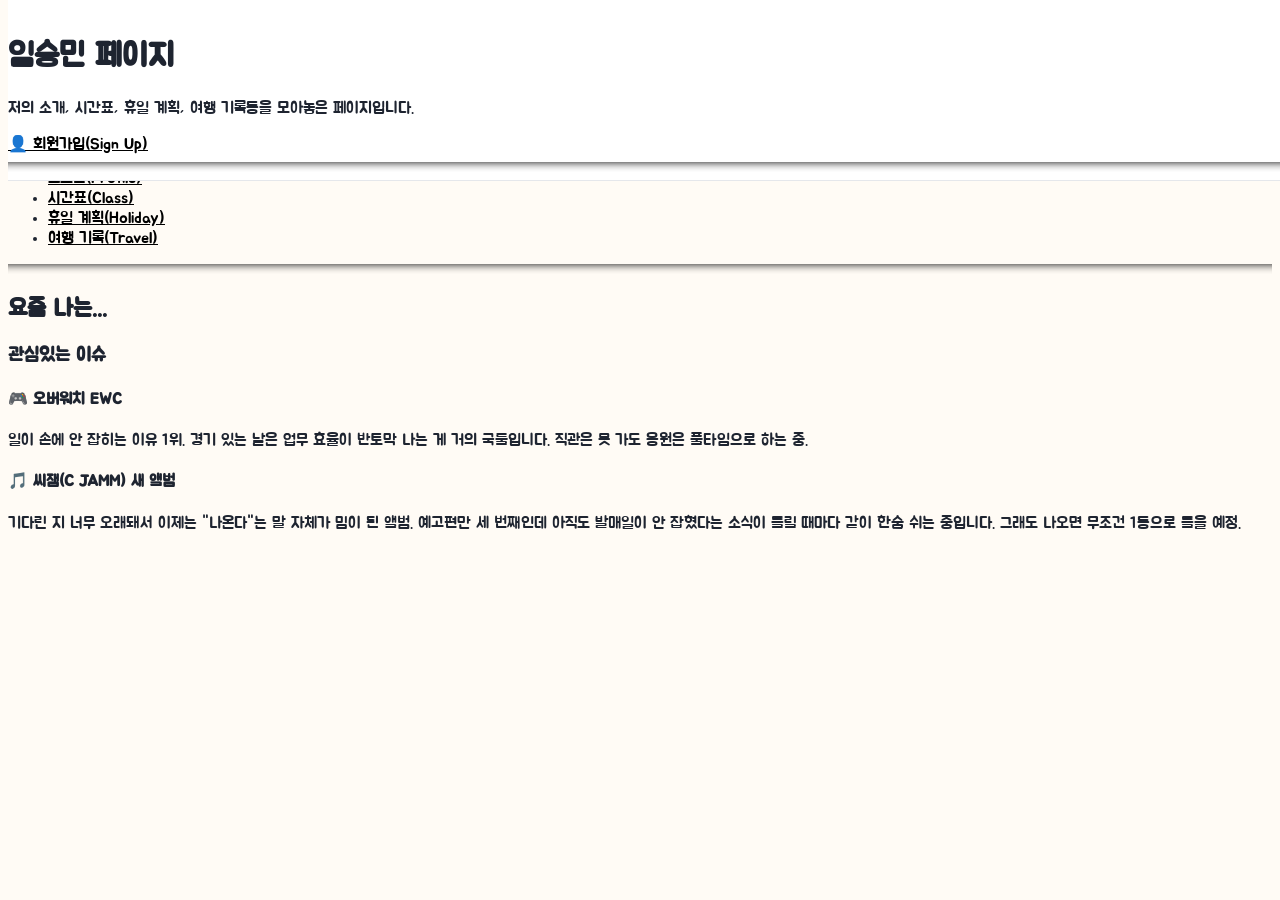
==== additional-missions/html/index.html @ e4a4079d "SKALA-FRONT 종합실습 1~4" ====
<!DOCTYPE html>
<html lang="en">
<head>
    <meta charset="UTF-8">
    <meta name="viewport" content="width=device-width, initial-scale=1.0">
    <link rel="stylesheet" href="../css/style.css">
    <link rel="preconnect" href="https://fonts.googleapis.com">
    <link rel="preconnect" href="https://fonts.gstatic.com" crossorigin>
    <link href="https://fonts.googleapis.com/css2?family=Jua&display=swap" rel="stylesheet">
    <title>임승민 페이지</title>
</head>
<body>
    <header>
        <h1>임승민 페이지</h1>
        <P>저의 소개, 시간표, 휴일 계획, 여행 기록등을 모아놓은 페이지입니다.</P>
        <a href="signUp.html">👤 회원가입(Sign Up)</a>
        <hr>
    </header>
    <h3>🗂️ 바로가기 메뉴</h3>
        <nav>
            <ul>
                <li><a href="myProfile.html"> 프로필(Profile)</a></li>
                <li><a href="myClass.html"> 시간표(Class)</a></li>
                <li><a href="myHoliday.html"> 휴일 계획(Holiday)</a></li>
                <li><a href="myTrip.html"> 여행 기록(Travel)</a></li>

            </ul>
        </nav>
    <hr>
    <main>
        <h2>요즘 나는...</h2>
        <section>
            <h3>관심있는 이슈</h3>
            <article>
                <h4>🎮 오버워치 EWC</h4>
                <p>
                    일이 손에 안 잡히는 이유 1위. 경기 있는 날은 업무 효율이 반토막 나는 게
                    거의 국룰입니다. 직관은 못 가도 응원은 풀타임으로 하는 중.
                </p>

                <h4>🎵 씨잼(C JAMM) 새 앨범</h4>
                <p>
                    기다린 지 너무 오래돼서 이제는 "나온다"는 말 자체가 밈이 된 앨범.
                    예고편만 세 번째인데 아직도 발매일이 안 잡혔다는 소식이 들릴 때마다
                    같이 한숨 쉬는 중입니다. 그래도 나오면 무조건 1등으로 들을 예정.
                </p>
            </article>
        </section>
    </main>
</body>
</html>
---- additional-missions/css/style.css ----
:root {
  --bg-color: #FFFBF5;       /* 아주 옅은 웜 아이보리 - 차갑지 않고 포근한 느낌 */
  --card-bg: #FFFFFF;
  --text-main: #2D2A26;      /* 완전 검정 대신 부드러운 다크 브라운톤 */
  --text-sub: #8A8378;
  --accent: #FF8552;         /* 코랄/오렌지 - 활기차고 친근한 포인트 */
  --accent-hover: #E8703E;
  --accent-soft: #FFE8DC;    /* 배지, 강조 배경 등에 쓸 연한 톤 */
  --border: #F0EBE3;
}
.container{
    align-items: center;
}
body{
    font-family: "Jua", sans-serif;
    background-color: #FFFBF5;
    color: #1E2430;
}
header{
    background-color: #FFFFFF; 
    border-bottom: 1px solid #E5E7EB;;
    position: fixed;
    width: 100%;
    top: 0;
    left: 10;
    padding-top: 15px;

}

input[type="submit"]{
    background-color: #4F46E5;
    color: white;
    border: none;
    border-radius: 15px;
}

input[type="submit"]:hover{
    background-color: #4338CA;
}

footer{
    text-align: center;
}

nav{
    margin-top: 125px;

}

#signUp{
    margin-top: 150px;
}

hr{
  height: 10px;
  border: 0;
  box-shadow: 0 10px 10px -10px black inset;
}

a{
    color:black;
}

a:hover{
    color:hotpink;
}
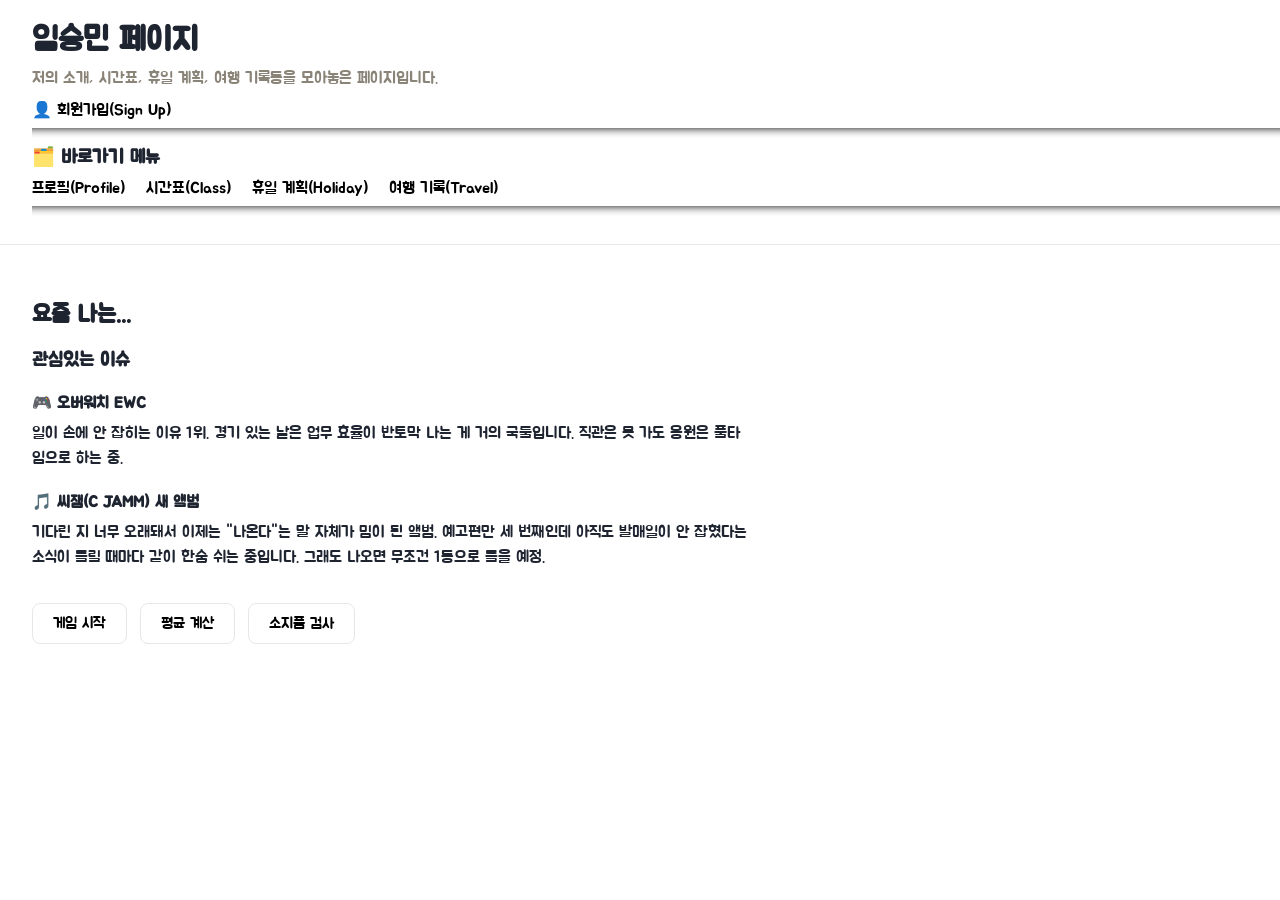
==== commit 3fb96aaf: "교안 과제(JS 심화 제외) 추가" ====
--- a/additional-missions/html/index.html
+++ b/additional-missions/html/index.html
@@ -15,8 +15,8 @@
         <P>저의 소개, 시간표, 휴일 계획, 여행 기록등을 모아놓은 페이지입니다.</P>
         <a href="signUp.html">👤 회원가입(Sign Up)</a>
         <hr>
-    </header>
-    <h3>🗂️ 바로가기 메뉴</h3>
+
+        <h3>🗂️ 바로가기 메뉴</h3>
         <nav>
             <ul>
                 <li><a href="myProfile.html"> 프로필(Profile)</a></li>
@@ -27,6 +27,8 @@
             </ul>
         </nav>
     <hr>
+    </header>
+
     <main>
         <h2>요즘 나는...</h2>
         <section>
@@ -46,6 +48,20 @@
                 </p>
             </article>
         </section>
+        
+        <section>
+            <button id="startBtn">게임 시작</button>
+            <button id="calAvgBtn">평균 계산</button>
+            <button id="myBagBtn">소지품 검사</button>
+            <script src="../script/upDown.js"></script>
+            <script src="../script/grade.js"></script>
+            <script src="../script/bag.js"></script>
+            <script>
+                document.getElementById("startBtn").addEventListener("click", startGame);
+                document.getElementById("calAvgBtn").addEventListener("click",calculateAvg);
+                document.getElementById("myBagBtn").addEventListener("click",showMyBag);
+            </script>
+        </section>
     </main>
 </body>
 </html>
--- a/additional-missions/css/style.css
+++ b/additional-missions/css/style.css
@@ -1,54 +1,79 @@
-:root {
-  --bg-color: #FFFBF5;       /* 아주 옅은 웜 아이보리 - 차갑지 않고 포근한 느낌 */
-  --card-bg: #FFFFFF;
-  --text-main: #2D2A26;      /* 완전 검정 대신 부드러운 다크 브라운톤 */
-  --text-sub: #8A8378;
-  --accent: #FF8552;         /* 코랄/오렌지 - 활기차고 친근한 포인트 */
-  --accent-hover: #E8703E;
-  --accent-soft: #FFE8DC;    /* 배지, 강조 배경 등에 쓸 연한 톤 */
-  --border: #F0EBE3;
+body {
+    font-family: "Jua", sans-serif;
+    background-color: #FFFFFF;
+    color: #1E2430;
+    margin: 0;
+    padding-top: 280px;
 }
-.container{
-    align-items: center;
-}
-body{
-    font-family: "Jua", sans-serif;
-    background-color: #FFFBF5;
-    color: #1E2430;
-}
-header{
-    background-color: #FFFFFF; 
-    border-bottom: 1px solid #E5E7EB;;
+
+header {
+    background-color: #FFFFFF;
+    border-bottom: 1px solid #E5E7EB;
     position: fixed;
     width: 100%;
     top: 0;
-    left: 10;
-    padding-top: 15px;
-
+    left: 0;
+    padding: 20px 32px;
+    z-index: 100;
 }
 
-input[type="submit"]{
-    background-color: #4F46E5;
-    color: white;
-    border: none;
-    border-radius: 15px;
+header h1 {
+    margin: 0 0 8px;
 }
 
-input[type="submit"]:hover{
-    background-color: #4338CA;
+header p {
+    margin: 0 0 12px;
+    color: #8A8378;
 }
 
-footer{
-    text-align: center;
+header h3 {
+    margin: 8px 0;
 }
 
-nav{
-    margin-top: 125px;
-
+nav ul {
+    display: flex;
+    gap: 20px;
+    list-style: none;
+    padding: 0;
+    margin: 0;
 }
 
-#signUp{
-    margin-top: 150px;
+main {
+    max-width: 720px;
+    margin: 0;
+    padding: 0 32px 60px;
+}
+
+main h2 {
+    margin-bottom: 16px;
+}
+
+main section {
+    margin-bottom: 32px;
+}
+
+main article h4 {
+    margin: 20px 0 8px;
+}
+
+main article p {
+    line-height: 1.6;
+    margin: 0 0 12px;
+}
+
+main button {
+    padding: 10px 20px;
+    margin-right: 8px;
+    border: 1px solid #E5E7EB;
+    border-radius: 8px;
+    background: #fff;
+    cursor: pointer;
+    font-family: inherit;
+    font-size: 0.95rem;
+}
+
+main button:hover {
+    background: var(--accent-soft);
 }
 
 hr{
@@ -59,6 +84,7 @@
 
 a{
     color:black;
+    text-decoration: none;
 }
 
 a:hover{
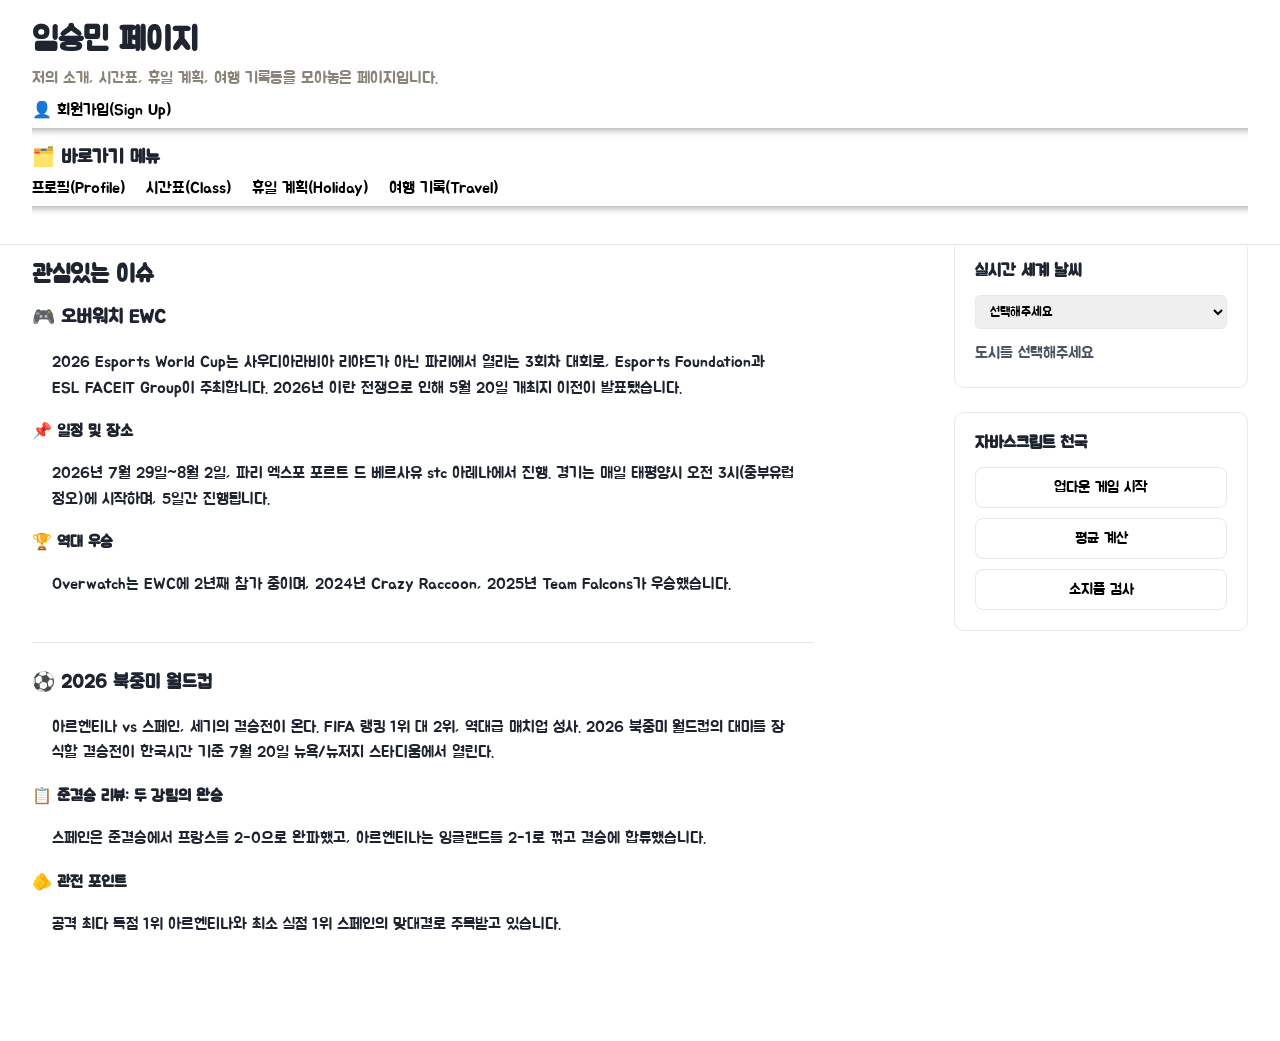
==== commit bb315657: "교안-날씨앱 추가, css 수정" ====
--- a/additional-missions/html/index.html
+++ b/additional-missions/html/index.html
@@ -6,6 +6,10 @@
     <link rel="stylesheet" href="../css/style.css">
     <link rel="preconnect" href="https://fonts.googleapis.com">
     <link rel="preconnect" href="https://fonts.gstatic.com" crossorigin>
+    <script src="../script/upDown.js" defer></script>
+    <script src="../script/grade.js" defer></script>
+    <script src="../script/bag.js" defer></script>
+    <script src="../script/weather.js" defer></script>
     <link href="https://fonts.googleapis.com/css2?family=Jua&display=swap" rel="stylesheet">
     <title>임승민 페이지</title>
 </head>
@@ -28,39 +32,55 @@
         </nav>
     <hr>
     </header>
+    <main>
+        <section>
+            <article>
+                <h2>관심있는 이슈</h2>
 
-    <main>
-        <h2>요즘 나는...</h2>
-        <section>
-            <h3>관심있는 이슈</h3>
-            <article>
-                <h4>🎮 오버워치 EWC</h4>
-                <p>
-                    일이 손에 안 잡히는 이유 1위. 경기 있는 날은 업무 효율이 반토막 나는 게
-                    거의 국룰입니다. 직관은 못 가도 응원은 풀타임으로 하는 중.
-                </p>
+                <div class="news-item">
+                    <h3>🎮 오버워치 EWC</h3>
+                    <p>
+                        2026 Esports World Cup는 사우디아라비아 리야드가 아닌 파리에서 열리는 3회차 대회로, Esports Foundation과 ESL FACEIT Group이 주최합니다.
+                        2026년 이란 전쟁으로 인해 5월 20일 개최지 이전이 발표됐습니다.
+                    </p>
+                    <h4>📌 일정 및 장소</h4>
+                    <p>2026년 7월 29일~8월 2일, 파리 엑스포 포르트 드 베르사유 stc 아레나에서 진행. 경기는 매일 태평양시 오전 3시(중부유럽 정오)에 시작하며, 5일간 진행됩니다.</p>
+                    <h4>🏆 역대 우승</h4>
+                    <p>Overwatch는 EWC에 2년째 참가 중이며, 2024년 Crazy Raccoon, 2025년 Team Falcons가 우승했습니다.</p>
+                </div>
 
-                <h4>🎵 씨잼(C JAMM) 새 앨범</h4>
-                <p>
-                    기다린 지 너무 오래돼서 이제는 "나온다"는 말 자체가 밈이 된 앨범.
-                    예고편만 세 번째인데 아직도 발매일이 안 잡혔다는 소식이 들릴 때마다
-                    같이 한숨 쉬는 중입니다. 그래도 나오면 무조건 1등으로 들을 예정.
-                </p>
+                <div class="news-item">
+                    <h3>⚽️ 2026 북중미 월드컵</h3>
+                    <p>
+                        아르헨티나 vs 스페인, 세기의 결승전이 온다. FIFA 랭킹 1위 대 2위, 역대급 매치업 성사.
+                        2026 북중미 월드컵의 대미를 장식할 결승전이 한국시간 기준 7월 20일 뉴욕/뉴저지 스타디움에서 열린다.
+                    </p>
+                    <h4>📋 준결승 리뷰: 두 강팀의 완승</h4>
+                    <p>스페인은 준결승에서 프랑스를 2-0으로 완파했고, 아르헨티나는 잉글랜드를 2-1로 꺾고 결승에 합류했습니다.</p>
+                    <h4>🫵 관전 포인트</h4>
+                    <p>공격 최다 득점 1위 아르헨티나와 최소 실점 1위 스페인의 맞대결로 주목받고 있습니다.</p>
+                </div>
             </article>
-        </section>
-        
-        <section>
-            <button id="startBtn">게임 시작</button>
-            <button id="calAvgBtn">평균 계산</button>
-            <button id="myBagBtn">소지품 검사</button>
-            <script src="../script/upDown.js"></script>
-            <script src="../script/grade.js"></script>
-            <script src="../script/bag.js"></script>
-            <script>
-                document.getElementById("startBtn").addEventListener("click", startGame);
-                document.getElementById("calAvgBtn").addEventListener("click",calculateAvg);
-                document.getElementById("myBagBtn").addEventListener("click",showMyBag);
-            </script>
+
+            <aside>
+                <div id="weather-box">
+                    <h3>실시간 세계 날씨</h3>
+                    <select id="citySelect">
+                        <option value="none">선택해주세요</option>
+                        <option value="chicago">미국 시카고 Chicago</option>
+                        <option value="london">영국 런던 London</option>
+                        <option value="hanoi">베트남 하노이 Hanoi</option>
+                        <option value="tokyo">일본 도쿄 Tokyo</option>
+                    </select>
+                    <p id="weatherResult"><!--js로 변경-->도시를 선택해주세요</p>
+                </div>
+                <div id="jsGame">
+                    <h3>자바스크립트 천국</h3>
+                    <button id="startBtn">업다운 게임 시작</button>
+                    <button id="calAvgBtn">평균 계산</button>
+                    <button id="myBagBtn">소지품 검사</button>
+                </div>
+            </aside>
         </section>
     </main>
 </body>
--- a/additional-missions/css/style.css
+++ b/additional-missions/css/style.css
@@ -1,9 +1,12 @@
+* {
+    box-sizing: border-box;
+}
 body {
     font-family: "Jua", sans-serif;
     background-color: #FFFFFF;
     color: #1E2430;
     margin: 0;
-    padding-top: 280px;
+    padding-top: 240px;
 }
 
 header {
@@ -39,8 +42,7 @@
 }
 
 main {
-    max-width: 720px;
-    margin: 0;
+    max-width: auto;
     padding: 0 32px 60px;
 }
 
@@ -49,21 +51,93 @@
 }
 
 main section {
-    margin-bottom: 32px;
+    display: grid;
+    grid-template-columns: 3fr 1fr;
+    gap: 40px;
 }
 
-main article h4 {
-    margin: 20px 0 8px;
+article {
+    display: flex;
+    flex-direction: column;
+    padding-right: 100px;
 }
 
-main article p {
+article h3 {
+    margin: 0 0 20px;
+}
+
+.news-item {
+    margin-bottom: 28px;
+    padding-bottom: 24px;
+    border-bottom: 1px solid #E5E7EB;
+}
+
+.news-item:last-child {
+    border-bottom: none;
+    margin-bottom: 0;
+}
+
+article h4 {
+    margin: 0 0 10px;
+}
+
+article h5 {
+    margin: 16px 0 6px;
+    color: #6B7280;
+    font-size: 0.9rem;
+}
+
+article p {
     line-height: 1.6;
-    margin: 0 0 12px;
+    margin: 20px 20px;
+}
+
+/* aside: 카드 두 개를 세로로 */
+aside {
+    display: flex;
+    flex-direction: column;
+    gap: 24px;
+}
+
+aside > div {
+    border: 1px solid #E5E7EB;
+    border-radius: 10px;
+    padding: 20px;
+}
+
+aside h3 {
+    margin: 0 0 14px;
+    font-size: 1.05rem;
+}
+
+#citySelect {
+    width: 100%;
+    padding: 8px 10px;
+    border: 1px solid #E5E7EB;
+    border-radius: 6px;
+    font-family: inherit;
+    margin-bottom: 12px;
+}
+
+#weatherResult {
+    margin: 0;
+    line-height: 1.6;
+    color: #4B5563;
+    white-space: pre-line;
+}
+
+#jsGame button {
+    display: block;
+    width: 100%;
+    margin: 0 0 10px;
+}
+
+#jsGame button:last-child {
+    margin-bottom: 0;
 }
 
 main button {
     padding: 10px 20px;
-    margin-right: 8px;
     border: 1px solid #E5E7EB;
     border-radius: 8px;
     background: #fff;
@@ -73,20 +147,20 @@
 }
 
 main button:hover {
-    background: var(--accent-soft);
+    background: #F3F4F6;
 }
 
-hr{
-  height: 10px;
-  border: 0;
-  box-shadow: 0 10px 10px -10px black inset;
+hr {
+    height: 10px;
+    border: 0;
+    box-shadow: 0 10px 10px -10px gray inset;
 }
 
-a{
-    color:black;
+a {
+    color: black;
     text-decoration: none;
 }
 
-a:hover{
-    color:hotpink;
+a:hover {
+    color: hotpink;
 }
